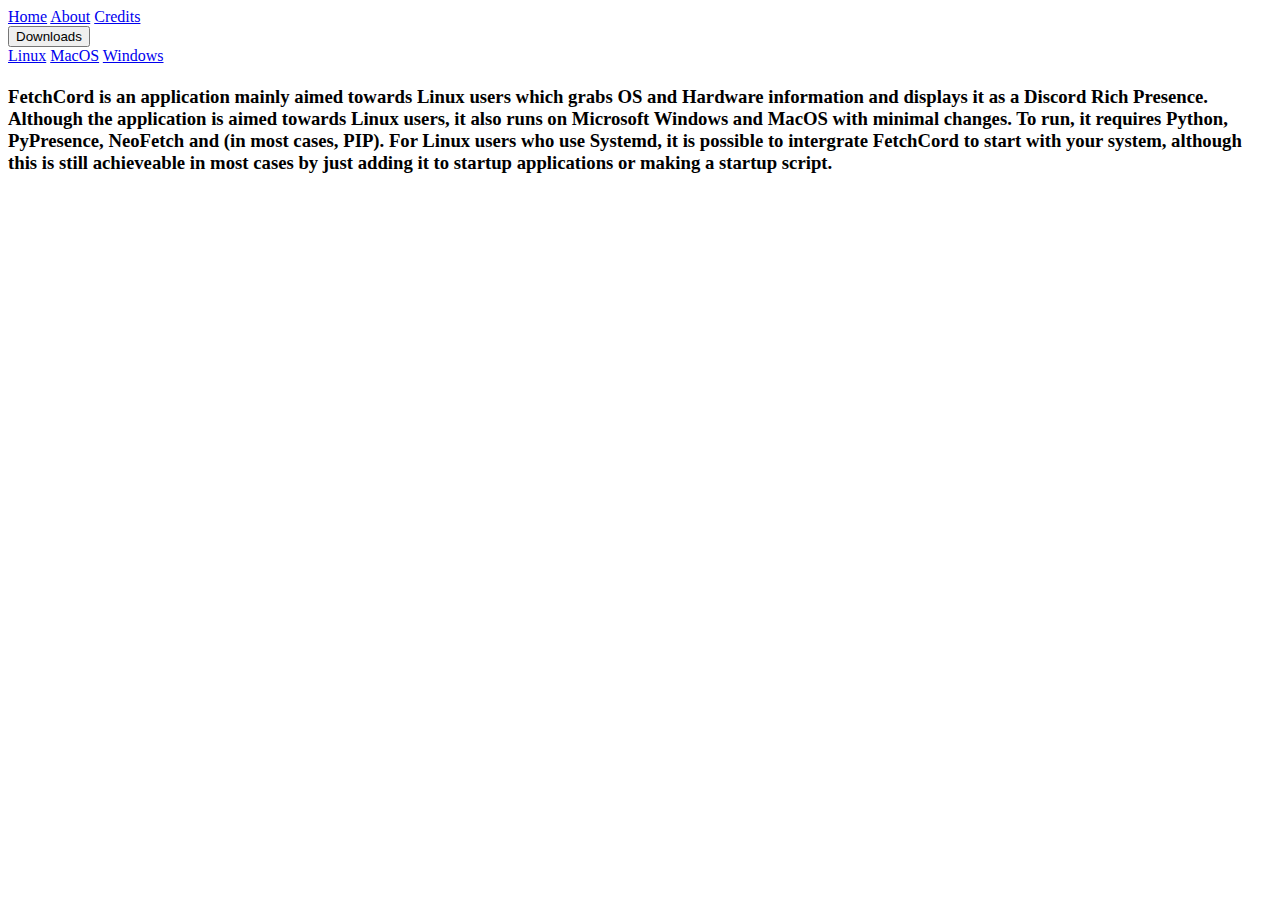
==== about.html @ d9ba700a "Fix HTML formatting" ====
<!DOCTYPE html>
<html>
    <head>
        <title>FetchCord</title>
        <meta content="text/html" charset="UTF-8" http-equiv="Content-Type">
        <meta content="UTF-8" http-equiv="encoding">
        <link type="text/css" rel="stylesheet" href="styles.css">
        <script type="code/javascript" src="script.js"></script>
        <link rel = "icon" href = "favicon.ico"> 
    </head>

    <body>
        <div class="navbar">
            <a href="index.html">Home</a>
            <a href="about.html">About</a>
            <a href="credits.html">Credits</a>
            <div class="dropdown">
                <button class="dropbtn">Downloads
                    <i class="fa fa-caret-down"></i>
                </button>
                <div class="dropdown-content">
                    <a href="linux.html">Linux</a>
                    <a href="macos.html">MacOS</a>
                    <a href="windows.html">Windows</a>
                </div>
            </div>
        </div> 

        <header class="head1"><h1></h1></header>
        <p class="about"><h3>FetchCord is an application mainly aimed towards Linux users which grabs OS and Hardware information and displays it as a Discord Rich Presence. Although the application is aimed towards Linux users, it also runs on Microsoft Windows and MacOS with minimal changes. To run, it requires Python, PyPresence, NeoFetch and (in most cases, PIP). For Linux users who use Systemd, it is possible to intergrate FetchCord to start with your system, although this is still achieveable in most cases by just adding it to startup applications or making a startup script.</h3></p>
    </body>
</html>
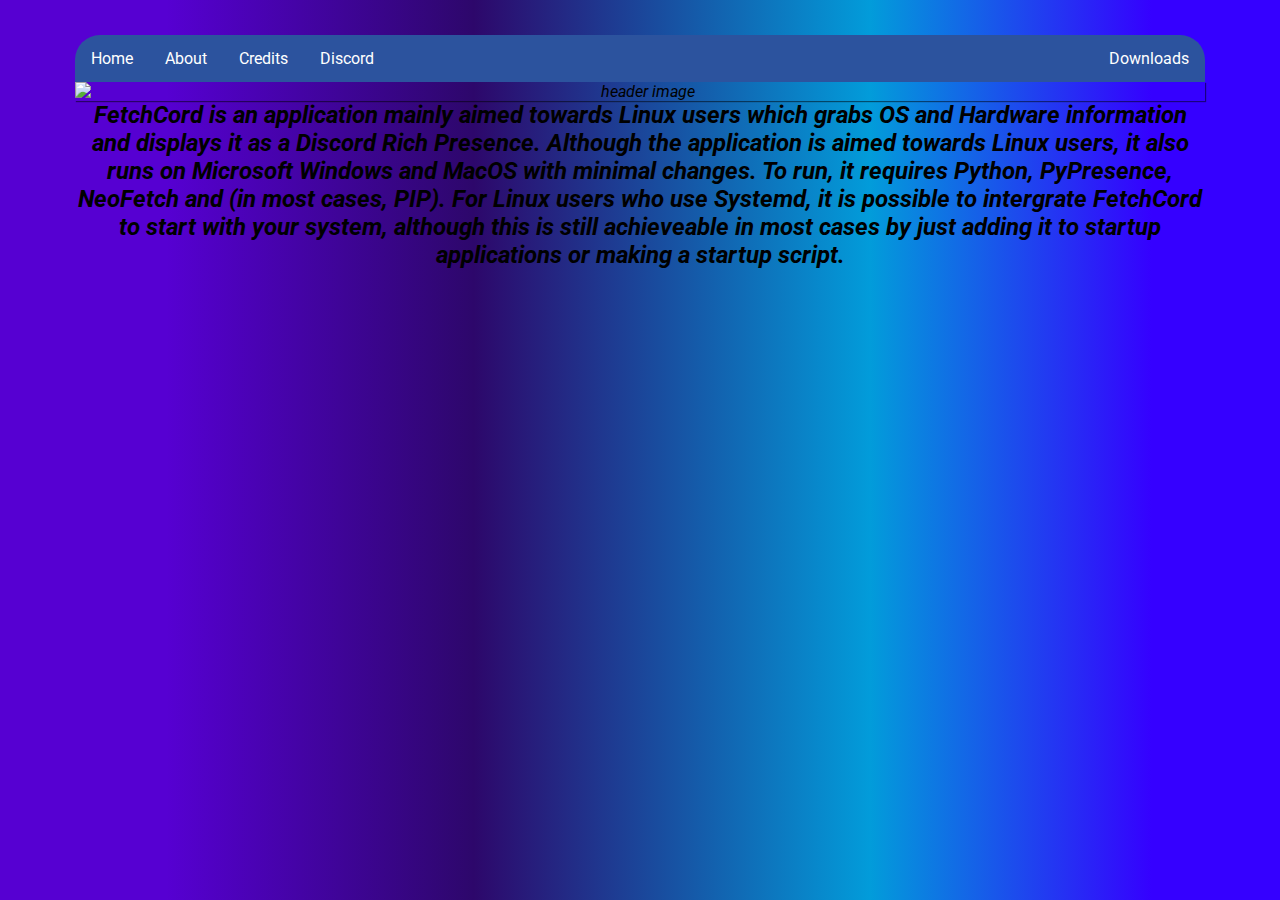
==== commit ac3448d5: "Format all .html documents" ====
--- a/about.html
+++ b/about.html
@@ -1,32 +1,41 @@
 <!DOCTYPE html>
-<html>
-    <head>
-        <title>FetchCord</title>
-        <meta content="text/html" charset="UTF-8" http-equiv="Content-Type">
-        <meta content="UTF-8" http-equiv="encoding">
-        <link type="text/css" rel="stylesheet" href="styles.css">
-        <script type="code/javascript" src="script.js"></script>
-        <link rel = "icon" href = "favicon.ico"> 
-    </head>
+<html lang="en">
+  <head>
+    <title>FetchCord</title>
+    <meta content="text/html" charset="UTF-8" http-equiv="Content-Type">
+    <meta content="UTF-8" http-equiv="encoding">
+    <link type="text/css" rel="stylesheet" href="styles.css">
+    <script type="code/javascript" src="script.js"></script>
+    <link rel="icon" href="favicon.ico">
+  </head>
 
-    <body>
-        <div class="navbar">
-            <a href="index.html">Home</a>
-            <a href="about.html">About</a>
-            <a href="credits.html">Credits</a>
-            <div class="dropdown">
-                <button class="dropbtn">Downloads
-                    <i class="fa fa-caret-down"></i>
-                </button>
-                <div class="dropdown-content">
-                    <a href="linux.html">Linux</a>
-                    <a href="macos.html">MacOS</a>
-                    <a href="windows.html">Windows</a>
-                </div>
-            </div>
-        </div> 
+  <body>
+    <div class="navbar">
+      <a href="index.html">Home</a>
+      <a href="about.html">About</a>
+      <a href="credits.html">Credits</a>
+      <a href="discord.html">Discord</a>
+     
+      <div class="dropdown">
+        <button class="dropbtn">Downloads
+          <em class="fa fa-caret-down"></i>
+        </button>
+        
+        <div class="dropdown-content">
+          <a href="linux.html">Linux</a>
+          <a href="macos.html">MacOS</a>
+          <a href="windows.html">Windows</a>
+        </div>
+      </div>
+    </div>
 
-        <header class="head1"><h1></h1></header>
-        <p class="about"><h3>FetchCord is an application mainly aimed towards Linux users which grabs OS and Hardware information and displays it as a Discord Rich Presence. Although the application is aimed towards Linux users, it also runs on Microsoft Windows and MacOS with minimal changes. To run, it requires Python, PyPresence, NeoFetch and (in most cases, PIP). For Linux users who use Systemd, it is possible to intergrate FetchCord to start with your system, although this is still achieveable in most cases by just adding it to startup applications or making a startup script.</h3></p>
-    </body>
+    <header class="head1"><img alt="header image" src="about.png" /></header>
+    <p class="about1">
+    <h2>FetchCord is an application mainly aimed towards Linux users which grabs OS and Hardware information and displays
+      it as a Discord Rich Presence. Although the application is aimed towards Linux users, it also runs on Microsoft
+      Windows and MacOS with minimal changes. To run, it requires Python, PyPresence, NeoFetch and (in most cases, PIP).
+      For Linux users who use Systemd, it is possible to intergrate FetchCord to start with your system, although this is
+      still achieveable in most cases by just adding it to startup applications or making a startup script.</h2>
+    </p>
+  </body>
 </html>--- a/styles.css
+++ b/styles.css
@@ -0,0 +1,270 @@
+@import url('https://fonts.googleapis.com/css2?family=Roboto:ital,wght@0,100;0,400;0,900;1,300;1,500;1,700;1,900&display=swap');
+
+*{
+  margin: 0;
+  padding: 0;
+  box-sizing: border-box;
+  font-family: 'Roboto', sans-serif !important;
+}
+
+body{
+  background: rgb(86,0,210);
+  background: linear-gradient(90deg, rgba(86,0,210,1) 13%, rgba(45,7,107,1) 37%, rgba(2,156,218,1) 68%, rgba(53,0,255,1) 90%); 
+  color: rgb(0, 0, 0);
+  text-align: center;
+  padding-left: 75px;
+  padding-right: 75px;
+  padding-top: 35px;
+  padding-bottom: 25px;
+}
+
+h1 {
+  color: black;
+}
+
+.header {
+  font-family: Arial, Helvetica, sans-serif;
+  background-size: cover;
+  background-repeat: no-repeat;
+  background-origin: border-box;
+  box-shadow: 1px 1px 1px rgba(0, 0, 0, 0.5);
+  display: grid;
+  place-items: center;
+  border-bottom-left-radius: 25px;
+  border-bottom-right-radius: 25px;
+  height: 100%;
+  overflow: hidden;
+  background: linear-gradient(to right bottom, rgb(0, 20, 200), rgb(255, 100, 255));
+}
+
+.header--home {
+  overflow: hidden;
+}
+
+.header--home img, .header--home h1 {
+  width: 17.5%;
+  margin-left: 0;
+  transform: translateX(0);
+  background-blend-mode: multiply;
+  filter: opacity(100%);
+}
+
+.header--home h1, .header--home p {
+  color: rgba(255, 255, 255, 1.00);
+  text-align: center;
+}
+
+.header--home h1 {
+  font-size: 32px;
+}
+
+.header--home p {
+  font-size: 20px;
+}
+
+@keyframes fade-and-come-down {
+  from{
+    transform: translateY(-100px);
+    opacity: 0;
+  }
+  to{
+    transform: translateX(0);
+    opacity: 1;
+  }
+}
+
+/*
+.header h1 { 
+  font-size: 60px; 
+  padding: 15px;
+  text-align: center;
+  color: #000;
+  animation: fade-and-come-down 1.25s forwards;
+} 
+*/
+
+ .navbar {
+    overflow: hidden;
+    background: linear-gradient(to bottom, #2c539e 13%,#2c539e 40%,#2c539e 55%,#2c539e 83%);
+    font-family: Arial;
+    border-top-left-radius: 25px;
+    border-top-right-radius: 25px;
+  }
+  
+  .navbar a {
+    float: left;
+    font-size: 16px;
+    color: white;
+    text-align: center;
+    padding: 14px 16px;
+    text-decoration: none;
+  }
+  
+  .dropdown {
+    float: right;
+    overflow: hidden;
+  }
+  
+  .dropdown .dropbtn {
+    font-size: 16px;
+    border: none;
+    outline: none;
+    color: white;
+    padding: 14px 16px;
+    background-color: inherit;
+    font-family: inherit; 
+    margin: 0; 
+  }
+  
+  .navbar a:hover, .dropdown:hover .dropbtn {
+    background-color: rgb(80, 51, 167);
+  }
+  
+  .dropdown-content {
+    display: none;
+    position: absolute;
+    background-color: #f9f9f9;
+    min-width: 160px;
+    box-shadow: 0px 8px 16px 0px rgba(0,0,0,0.2);
+    z-index: 1;
+  }
+  
+  .dropdown-content a {
+    float: none;
+    color: black;
+    padding: 12px 16px;
+    text-decoration: none;
+    display: block;
+    text-align: left;
+  }
+  
+  .dropdown-content a:hover {
+    background-color: #ddd;
+  }
+  
+  .dropdown:hover .dropdown-content {
+    display: block;
+  } 
+
+.footer {
+  position: fixed;
+  bottom: 10px;
+  left: 50%;
+  transform: translateX(-50%);
+  padding-top: 38px;
+}
+
+#respond {
+  margin-top: 40px;
+}
+
+.head1 {
+  font-family: Arial, Helvetica, sans-serif;
+  background-size: cover;
+  background-repeat: no-repeat;
+  background-origin: border-box;
+  height: 100%;
+  box-shadow: 1px 1px 1px rgba(0, 0, 0, 0.5);
+  display: grid;
+  place-items: center;
+  overflow: hidden;
+}
+
+.head1 img {
+  margin-left: 0%;
+  transform: translateX(0%);
+  width: 100%;
+}
+
+.head2 {
+  font-family: Arial, Helvetica, sans-serif;
+  background-size: cover;
+  background-repeat: no-repeat;
+  background-origin: border-box;
+  height: 100%;
+  box-shadow: 1px 1px 1px rgba(0, 0, 0, 0.5);
+  display: grid;
+  place-items: center;
+  overflow: hidden;
+}
+
+.head2 img {
+  width: 100%;
+  transform: translateX(0);
+  margin-left: 0;
+}
+
+.head3 {
+  font-family: Arial, Helvetica, sans-serif;
+  background-size: cover;
+  background-repeat: no-repeat;
+  background-origin: border-box;
+  height: 100%;
+  box-shadow: 1px 1px 1px rgba(0, 0, 0, 0.5);
+  display: grid;
+  place-items: center;
+}
+
+.head3 img {
+  width: 100%;
+  margin-left: 0;
+  transform: translateX(0);
+}
+
+.head4 {
+  font-family: Arial, Helvetica, sans-serif;
+  background-size: cover;
+  background-repeat: no-repeat;
+  background-origin: border-box;
+  height: 100%;
+  box-shadow: 1px 1px 1px rgba(0, 0, 0, 0.5);
+  overflow: hidden;
+  display: grid;
+  place-items: center;
+}
+
+.head4 img {
+  width: 100%;
+  margin-left: 0;
+  transform: translateX(0);
+}
+
+.head5 {
+  font-family: Arial, Helvetica, sans-serif;
+  background-size: cover;
+  background-repeat: no-repeat;
+  background-origin: border-box;
+  height: 100%;
+  box-shadow: 1px 1px 1px rgba(0, 0, 0, 0.5);
+  overflow: hidden;
+  display: grid;
+  place-items: center;
+}
+
+.head5 img {
+  margin-left: 0;
+  transform: translateX(0);
+  width: 100%;
+}
+
+.head6 {
+  font-family: Arial, Helvetica, sans-serif;
+  background-size: cover;
+  background-repeat: no-repeat;
+  background-origin: border-box;
+  height: 100%;
+  box-shadow: 1px 1px 1px rgba(0, 0, 0, 0.5);
+  overflow: hidden;
+  display: grid;
+  place-items: center;
+}
+
+.head6 img {
+  width: 100%;
+  margin-left: 0;
+  transform: translateX(0);
+}
+
+.guide, .guide h1 {
+  color: rgb(255, 255, 255);
+}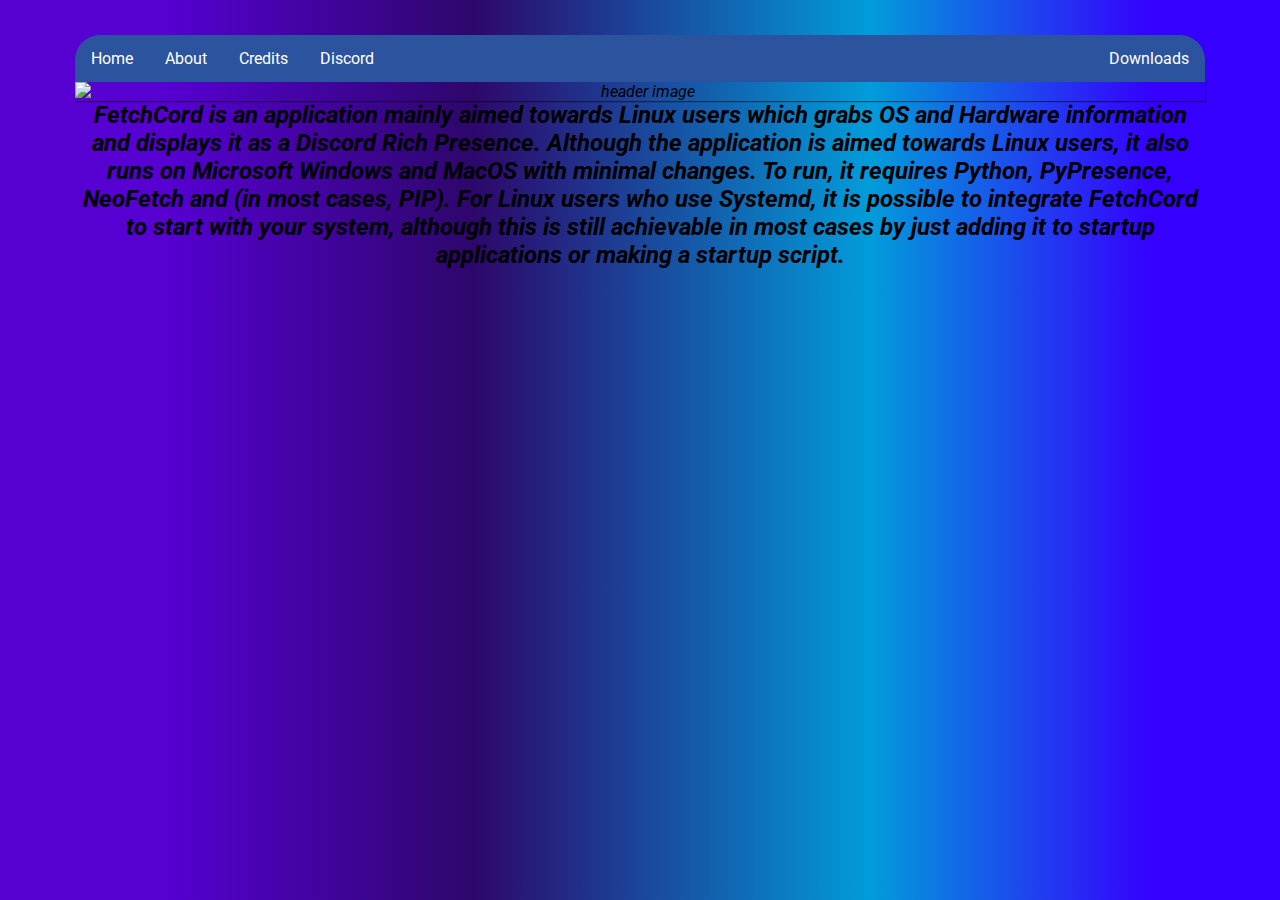
==== commit 9b447f0e: "Fix incorrect HTML errors" ====
--- a/about.html
+++ b/about.html
@@ -30,12 +30,15 @@
     </div>
 
     <header class="head1"><img alt="header image" src="about.png" /></header>
+    
     <p class="about1">
-    <h2>FetchCord is an application mainly aimed towards Linux users which grabs OS and Hardware information and displays
-      it as a Discord Rich Presence. Although the application is aimed towards Linux users, it also runs on Microsoft
-      Windows and MacOS with minimal changes. To run, it requires Python, PyPresence, NeoFetch and (in most cases, PIP).
-      For Linux users who use Systemd, it is possible to intergrate FetchCord to start with your system, although this is
-      still achieveable in most cases by just adding it to startup applications or making a startup script.</h2>
+      <h2>
+        FetchCord is an application mainly aimed towards Linux users which grabs OS and Hardware information and displays
+        it as a Discord Rich Presence. Although the application is aimed towards Linux users, it also runs on Microsoft
+        Windows and MacOS with minimal changes. To run, it requires Python, PyPresence, NeoFetch and (in most cases, PIP).
+        For Linux users who use Systemd, it is possible to integrate FetchCord to start with your system, although this is
+        still achievable in most cases by just adding it to startup applications or making a startup script.
+      </h2>
     </p>
   </body>
 </html>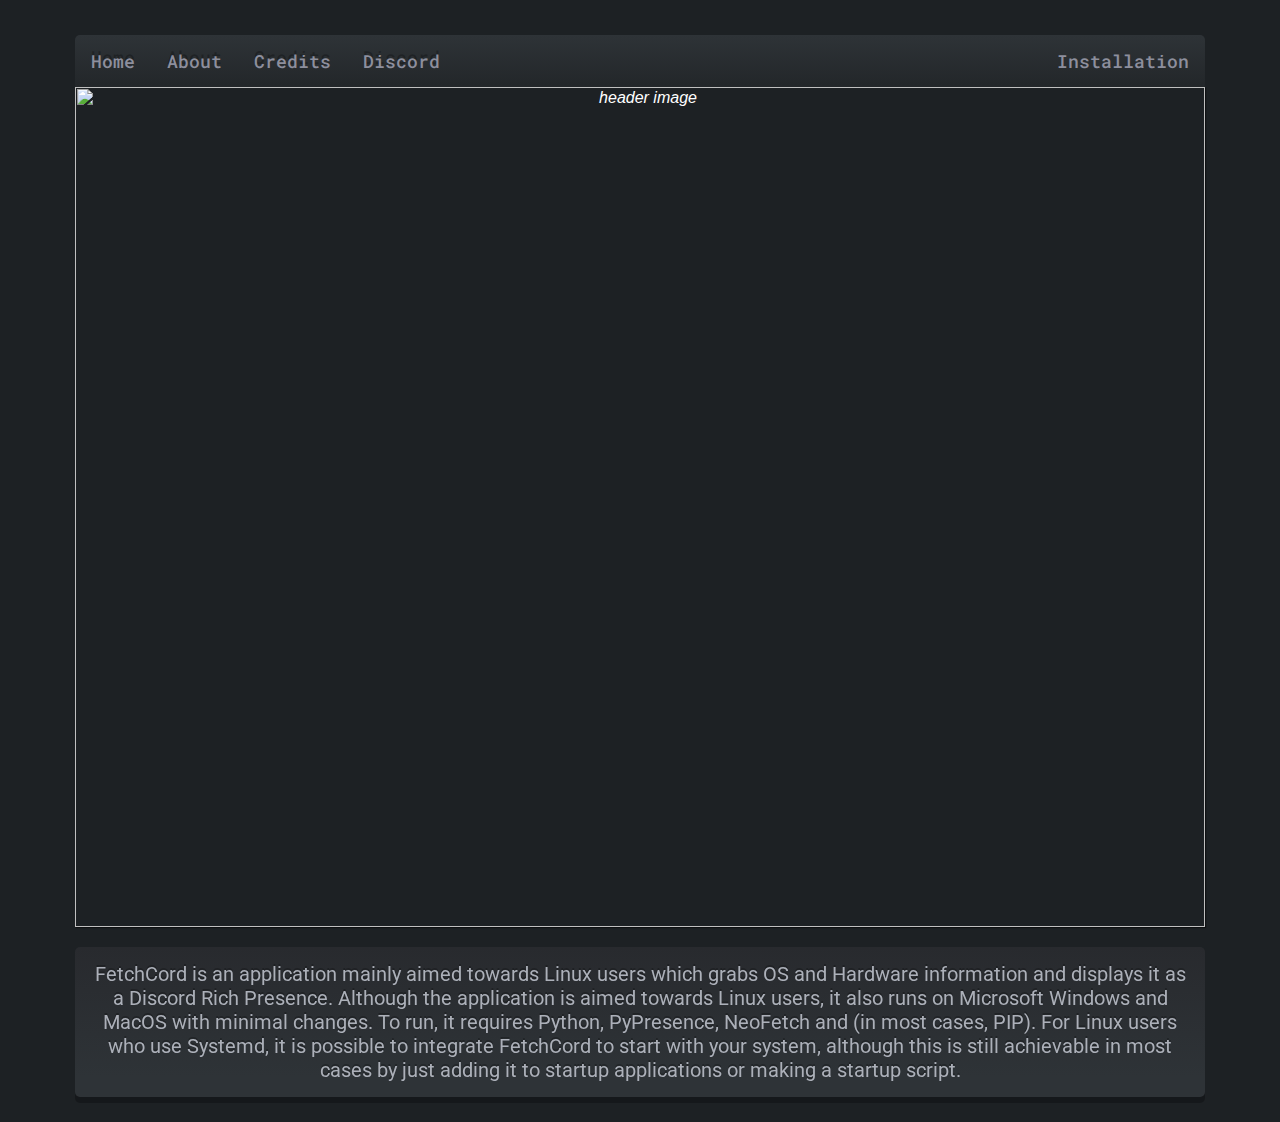
==== commit 079c0102: "Update about.html" ====
--- a/about.html
+++ b/about.html
@@ -1,6 +1,4 @@
-<!DOCTYPE html>
-<html lang="en">
-  <head>
+<html lang="en"><head>
     <title>FetchCord</title>
     <meta content="text/html" charset="UTF-8" http-equiv="Content-Type">
     <meta content="UTF-8" http-equiv="encoding">
@@ -17,28 +15,29 @@
       <a href="discord.html">Discord</a>
      
       <div class="dropdown">
-        <button class="dropbtn">Downloads
-          <em class="fa fa-caret-down"></i>
-        </button>
+        <button class="dropbtn">Installation
+          <em class="fa fa-caret-down">
+        </em></button><em class="fa fa-caret-down">
         
         <div class="dropdown-content">
           <a href="linux.html">Linux</a>
           <a href="macos.html">MacOS</a>
           <a href="windows.html">Windows</a>
         </div>
-      </div>
-    </div>
+      </em></div><em class="fa fa-caret-down">
+    </em></div><em class="fa fa-caret-down">
 
-    <header class="head1"><img alt="header image" src="about.png" /></header>
+    <header class="head1"><img alt="header image" src="about.png"></header>
     
-    <p class="about1">
-      <h2>
+    <div class="textbg">
+    <p>
         FetchCord is an application mainly aimed towards Linux users which grabs OS and Hardware information and displays
         it as a Discord Rich Presence. Although the application is aimed towards Linux users, it also runs on Microsoft
         Windows and MacOS with minimal changes. To run, it requires Python, PyPresence, NeoFetch and (in most cases, PIP).
         For Linux users who use Systemd, it is possible to integrate FetchCord to start with your system, although this is
         still achievable in most cases by just adding it to startup applications or making a startup script.
-      </h2>
     </p>
-  </body>
-</html>+</div>
+    <p></p>
+  
+</em></body></html>
--- a/styles.css
+++ b/styles.css
@@ -1,65 +1,88 @@
-@import url('https://fonts.googleapis.com/css2?family=Roboto:ital,wght@0,100;0,400;0,900;1,300;1,500;1,700;1,900&display=swap');
+@import url('https://fonts.googleapis.com/css2?family=Roboto+Mono:ital,wght@0,500;1,400;1,700&family=Roboto:wght@300;400&display=swap');
 
 *{
   margin: 0;
   padding: 0;
   box-sizing: border-box;
-  font-family: 'Roboto', sans-serif !important;
-}
+}
+/* Font Styles */
+
+h1 {
+  font-family: 'Roboto Mono';
+  font-style: italic;
+  font-weight: 700;
+  font-size: 48px;
+}
+
+h2 {
+  font-family: 'Roboto Mono';
+  font-style: italic;
+  font-weight: 400;
+  font-size: 18px;
+}
+
+.desc {
+  font-family: 'Roboto Mono';
+  font-weight: 500;
+  font-size: 20px;
+  font-style: normal;
+  padding-top: 5px;
+ }
+
+p {
+  font-family: 'Roboto';
+  font-weight: 400;
+  font-style: normal;
+  font-size: 20px;
+  color:#ACB0B9;
+  text-shadow: 0px -2px 0px rgba(0, 0, 0, 0.25);
+}
+
+/*End of font styles*/
 
 body{
-  background: rgb(86,0,210);
-  background: linear-gradient(90deg, rgba(86,0,210,1) 13%, rgba(45,7,107,1) 37%, rgba(2,156,218,1) 68%, rgba(53,0,255,1) 90%); 
-  color: rgb(0, 0, 0);
+  background: #1D2124;
+  color: white;
   text-align: center;
   padding-left: 75px;
   padding-right: 75px;
   padding-top: 35px;
   padding-bottom: 25px;
-}
-
-h1 {
-  color: black;
+  animation: fade-and-come-down 1.25s forwards;
 }
 
 .header {
-  font-family: Arial, Helvetica, sans-serif;
-  background-size: cover;
-  background-repeat: no-repeat;
-  background-origin: border-box;
-  box-shadow: 1px 1px 1px rgba(0, 0, 0, 0.5);
-  display: grid;
-  place-items: center;
-  border-bottom-left-radius: 25px;
-  border-bottom-right-radius: 25px;
-  height: 100%;
-  overflow: hidden;
-  background: linear-gradient(to right bottom, rgb(0, 20, 200), rgb(255, 100, 255));
+  background-size: cover;
+  background-repeat: no-repeat;
+  background-origin: border-box;
+  display: grid;
+  grid-template-columns: 150px 500px;
+  column-gap: 30px;
+  place-items: center;
+  border-bottom-left-radius: 5px;
+  border-bottom-right-radius: 5px;
+  height: 100%;
+  overflow: hidden;
+  padding-top: 20px;
+  padding-bottom: 20px;
+  background: linear-gradient(180deg, #3B158C 0%, #5C3DE3 100%);
+  filter: drop-shadow(6px 6px 6px rgba(0, 0, 0, 0.25));
+  text-shadow: 0px -4px 0px rgba(0, 0, 0, 0.25);
+  justify-content: center;
+}
+
+
+.logo {
+  float:left;
+}
+
+.headertxt {
+  text-align:left;
+  float:right;
 }
 
 .header--home {
   overflow: hidden;
-}
-
-.header--home img, .header--home h1 {
-  width: 17.5%;
-  margin-left: 0;
-  transform: translateX(0);
-  background-blend-mode: multiply;
-  filter: opacity(100%);
-}
-
-.header--home h1, .header--home p {
-  color: rgba(255, 255, 255, 1.00);
-  text-align: center;
-}
-
-.header--home h1 {
-  font-size: 32px;
-}
-
-.header--home p {
-  font-size: 20px;
 }
 
 @keyframes fade-and-come-down {
@@ -72,66 +95,64 @@
     opacity: 1;
   }
 }
-
-/*
-.header h1 { 
-  font-size: 60px; 
-  padding: 15px;
-  text-align: center;
-  color: #000;
-  animation: fade-and-come-down 1.25s forwards;
-} 
-*/
-
- .navbar {
+  .navbar {
+    color:#8D8F9D;
     overflow: hidden;
-    background: linear-gradient(to bottom, #2c539e 13%,#2c539e 40%,#2c539e 55%,#2c539e 83%);
-    font-family: Arial;
-    border-top-left-radius: 25px;
-    border-top-right-radius: 25px;
-  }
-  
+    background: linear-gradient(180deg, #2E3337 0%, #23272A 96.5%);
+    border-top-left-radius: 5px;
+    border-top-right-radius: 5px;
+  }
+    
   .navbar a {
     float: left;
-    font-size: 16px;
-    color: white;
+    color:#8D8F9D;
     text-align: center;
     padding: 14px 16px;
     text-decoration: none;
+    text-shadow: 0px -4px 0px rgba(0, 0, 0, 0.25);
+    font-family: 'Roboto Mono';
+    font-weight: 500;
+    font-size: 18px;
   }
   
   .dropdown {
     float: right;
     overflow: hidden;
+    font-family: 'Roboto Mono';
   }
   
   .dropdown .dropbtn {
-    font-size: 16px;
+    font-weight: 500;
+    font-size: 18px;
     border: none;
     outline: none;
-    color: white;
+    color: #8D8F9D;
     padding: 14px 16px;
     background-color: inherit;
-    font-family: inherit; 
-    margin: 0; 
+    font-family: inherit;
+    margin: 0;
   }
   
   .navbar a:hover, .dropdown:hover .dropbtn {
-    background-color: rgb(80, 51, 167);
+    color: #5C3DE3;
+    text-shadow: 0px 0px 19px #8065F4, 0px -4px 0px rgba(0, 0, 0, 0.25);
+
   }
   
   .dropdown-content {
     display: none;
     position: absolute;
-    background-color: #f9f9f9;
+    background-color: #24282b;
     min-width: 160px;
     box-shadow: 0px 8px 16px 0px rgba(0,0,0,0.2);
     z-index: 1;
+    border-radius: 5px;
+
   }
   
   .dropdown-content a {
     float: none;
-    color: black;
+    color: #8D8F9D;
     padding: 12px 16px;
     text-decoration: none;
     display: block;
@@ -139,12 +160,22 @@
   }
   
   .dropdown-content a:hover {
-    background-color: #ddd;
+    background-color: #2e3337;
   }
   
   .dropdown:hover .dropdown-content {
     display: block;
   } 
+
+.textbg{
+  background: #0b0a0d;
+  background: linear-gradient(180deg, #282A2E 0%, #2E3337 86.46%);
+  margin-top: 20px;
+  text-align: center;
+  padding: 15px;
+  filter: drop-shadow(0px 6px 0px rgba(0, 0, 0, 0.25));
+  border-radius: 5px;
+}
 
 .footer {
   position: fixed;
@@ -265,6 +296,47 @@
   transform: translateX(0);
 }
 
-.guide, .guide h1 {
-  color: rgb(255, 255, 255);
-}+.gallery {
+    display: grid;
+    grid-template-columns: auto auto auto auto;
+    gap: 20px;
+}
+
+@media only screen and (max-width: 930px) {
+  .gallery {
+        grid-template-columns: auto auto;
+  }
+}
+
+.galleryitem {
+  float: left;
+  height: 95%;
+  background: #0b0a0d;
+  background: linear-gradient(180deg, #282A2E 0%, #2E3337 86.46%);
+  margin-top: 20px;
+  text-align: center;
+  padding: 15px;
+  filter: drop-shadow(0px 6px 0px rgba(0, 0, 0, 0.25));
+  border-radius: 5px;
+}
+
+.discordframe {
+  padding-top:50px;
+  float:center;
+}
+
+.about1 {
+  color: white;
+  padding-top: 50px;
+}
+
+.creators {
+  padding-top: 50px;
+}
+
+.adblock {
+  padding-top: 50px;
+  color: white;
+  float: center;
+  text-align: center;
+{
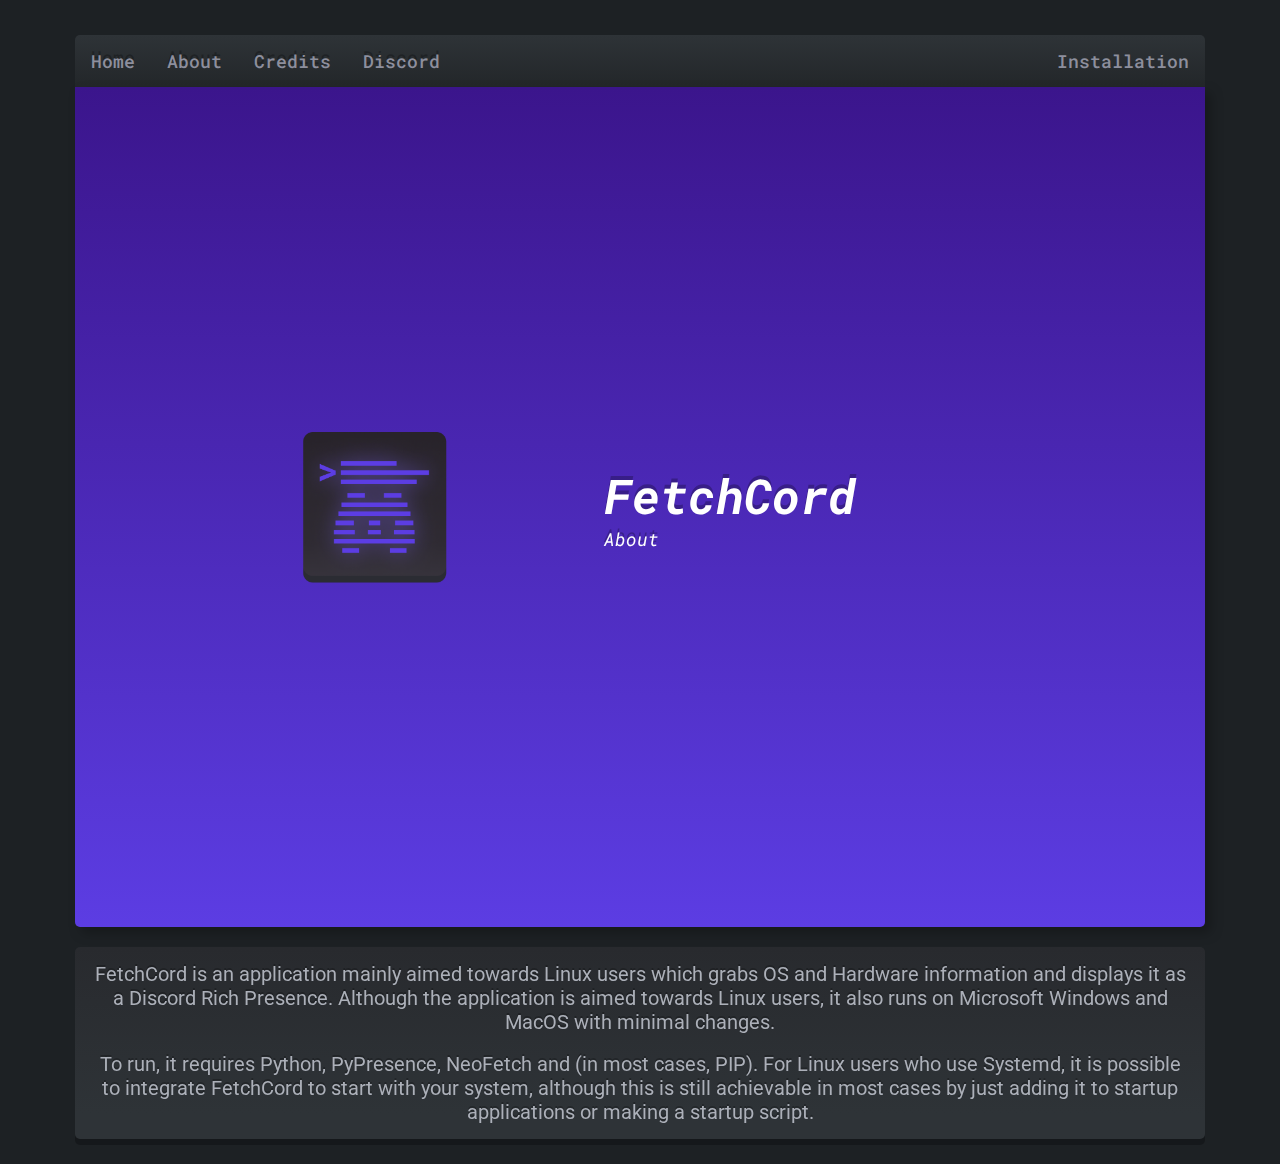
==== commit 7b4239ad: "Update about.html" ====
--- a/about.html
+++ b/about.html
@@ -25,19 +25,22 @@
           <a href="windows.html">Windows</a>
         </div>
       </em></div><em class="fa fa-caret-down">
-    </em></div><em class="fa fa-caret-down">
-
-    <header class="head1"><img alt="header image" src="about.png"></header>
+    </em></div>        <header class="header">
+    <div class="logo">
+        <img alt="Homepage Header" src="fetchcord.png" style="height: 151px;">
+    </div>
+    <div class="headertxt">
+        <h1>FetchCord</h1>
+        <h2>About</h2>
+    </div>
+</header>
     
     <div class="textbg">
     <p>
-        FetchCord is an application mainly aimed towards Linux users which grabs OS and Hardware information and displays
-        it as a Discord Rich Presence. Although the application is aimed towards Linux users, it also runs on Microsoft
-        Windows and MacOS with minimal changes. To run, it requires Python, PyPresence, NeoFetch and (in most cases, PIP).
-        For Linux users who use Systemd, it is possible to integrate FetchCord to start with your system, although this is
-        still achievable in most cases by just adding it to startup applications or making a startup script.
-    </p>
+FetchCord is an application mainly aimed towards Linux users which grabs OS and Hardware information and displays it as a Discord Rich Presence. Although the application is aimed towards Linux users, it also runs on Microsoft Windows and MacOS with minimal changes. 
+</p>
+<br>
+<p>To run, it requires Python, PyPresence, NeoFetch and (in most cases, PIP). For Linux users who use Systemd, it is possible to integrate FetchCord to start with your system, although this is still achievable in most cases by just adding it to startup applications or making a startup script.
+</p>
 </div>
-    <p></p>
-  
-</em></body></html>
+    <p></p></body></html>
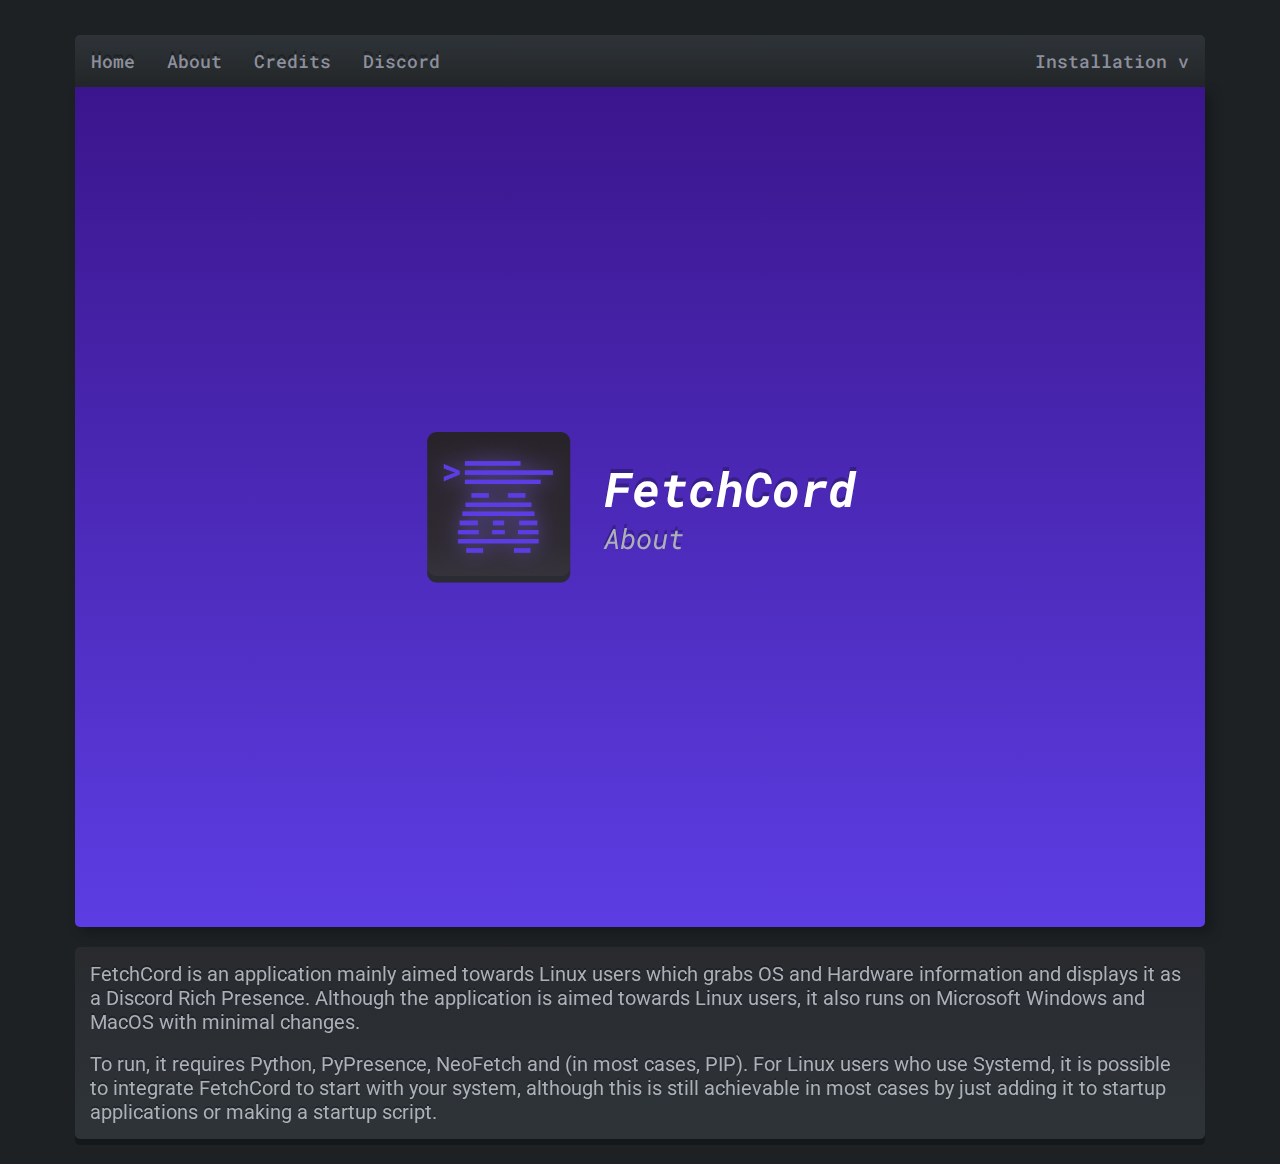
==== commit 689a62bd: "Update about.html" ====
--- a/about.html
+++ b/about.html
@@ -15,17 +15,15 @@
       <a href="discord.html">Discord</a>
      
       <div class="dropdown">
-        <button class="dropbtn">Installation
-          <em class="fa fa-caret-down">
-        </em></button><em class="fa fa-caret-down">
-        
+        <button class="dropbtn">Installation v</button>        
         <div class="dropdown-content">
           <a href="linux.html">Linux</a>
           <a href="macos.html">MacOS</a>
           <a href="windows.html">Windows</a>
         </div>
-      </em></div><em class="fa fa-caret-down">
-    </em></div>        <header class="header">
+      </div>
+      </div>        
+      <header class="header">
     <div class="logo">
         <img alt="Homepage Header" src="fetchcord.png" style="height: 151px;">
     </div>
--- a/styles.css
+++ b/styles.css
@@ -18,7 +18,8 @@
   font-family: 'Roboto Mono';
   font-style: italic;
   font-weight: 400;
-  font-size: 18px;
+  font-size: 28px;
+  color:#ACB0B9;
 }
 
 .desc {
@@ -43,7 +44,6 @@
 body{
   background: #1D2124;
   color: white;
-  text-align: center;
   padding-left: 75px;
   padding-right: 75px;
   padding-top: 35px;
@@ -56,7 +56,7 @@
   background-repeat: no-repeat;
   background-origin: border-box;
   display: grid;
-  grid-template-columns: 150px 500px;
+  grid-template-columns: 150px auto;
   column-gap: 30px;
   place-items: center;
   border-bottom-left-radius: 5px;
@@ -77,8 +77,10 @@
 }
 
 .headertxt {
-  text-align:left;
-  float:right;
+  text-align:
+  left;
+  float:
+  right;
 }
 
 .header--home {
@@ -171,7 +173,6 @@
   background: #0b0a0d;
   background: linear-gradient(180deg, #282A2E 0%, #2E3337 86.46%);
   margin-top: 20px;
-  text-align: center;
   padding: 15px;
   filter: drop-shadow(0px 6px 0px rgba(0, 0, 0, 0.25));
   border-radius: 5px;
@@ -321,22 +322,7 @@
 }
 
 .discordframe {
-  padding-top:50px;
-  float:center;
-}
-
-.about1 {
-  color: white;
-  padding-top: 50px;
-}
-
-.creators {
-  padding-top: 50px;
-}
-
-.adblock {
-  padding-top: 50px;
-  color: white;
-  float: center;
-  text-align: center;
-{
+  padding-top: 20px;
+  float:
+  center;
+}
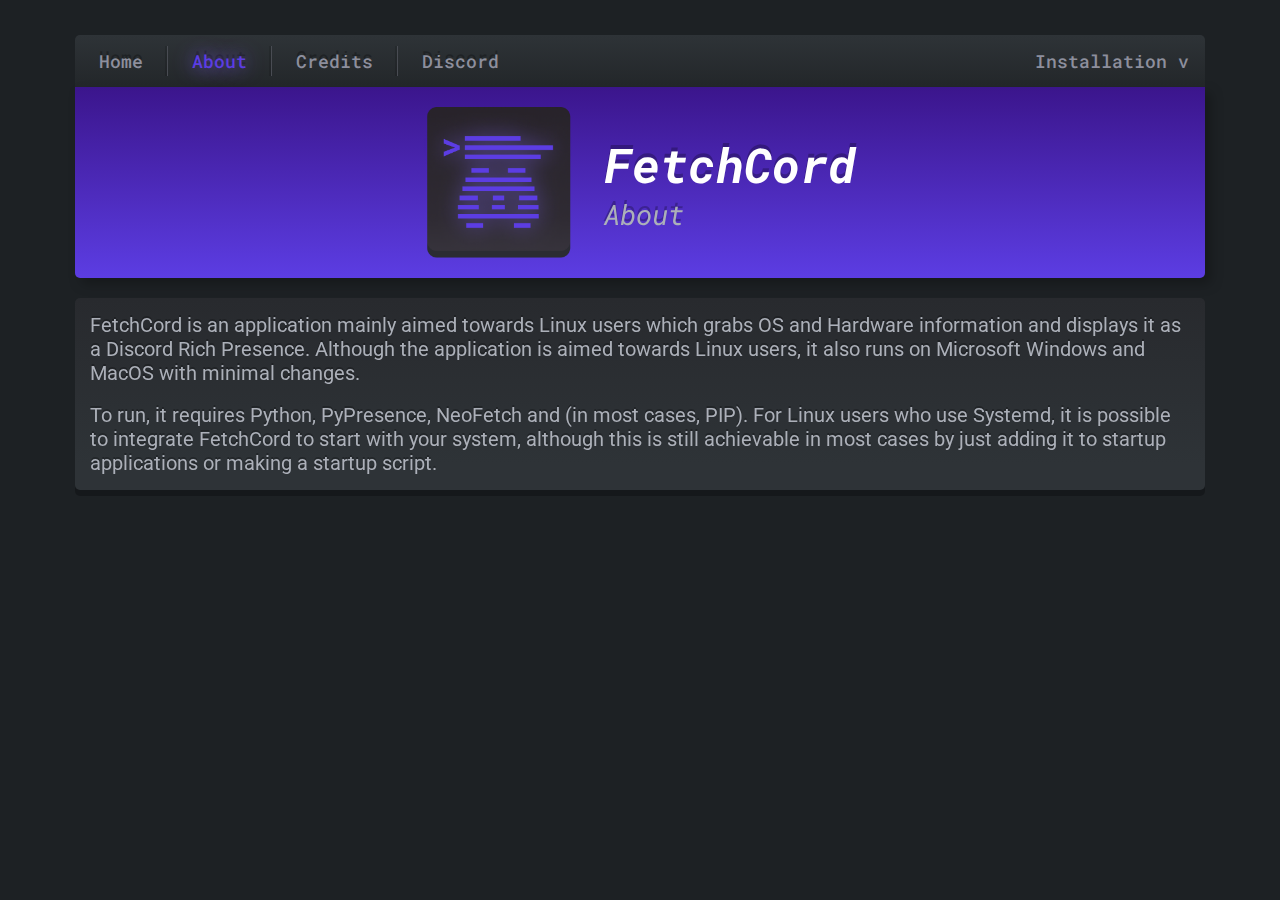
==== commit efdbb521: "Update about.html" ====
--- a/about.html
+++ b/about.html
@@ -9,20 +9,26 @@
 
   <body>
     <div class="navbar">
+    <div class="navbuttons">
       <a href="index.html">Home</a>
-      <a href="about.html">About</a>
+      <div class="vl"></div>
+      <div class="on">  <a href="about.html">About</a> </div>
+      <div class="vl"></div>
       <a href="credits.html">Credits</a>
+      <div class="vl"></div>
       <a href="discord.html">Discord</a>
-     
+    </div>
+    
       <div class="dropdown">
-        <button class="dropbtn">Installation v</button>        
-        <div class="dropdown-content">
+        <button class="dropbtn">Installation v</button>
+            <div class="dropdown-content">
           <a href="linux.html">Linux</a>
           <a href="macos.html">MacOS</a>
           <a href="windows.html">Windows</a>
         </div>
-      </div>
-      </div>        
+</div>
+          
+    </div>        
       <header class="header">
     <div class="logo">
         <img alt="Homepage Header" src="fetchcord.png" style="height: 151px;">
--- a/styles.css
+++ b/styles.css
@@ -61,7 +61,6 @@
   place-items: center;
   border-bottom-left-radius: 5px;
   border-bottom-right-radius: 5px;
-  height: 100%;
   overflow: hidden;
   padding-top: 20px;
   padding-bottom: 20px;
@@ -98,27 +97,51 @@
   }
 }
   .navbar {
-    color:#8D8F9D;
     overflow: hidden;
     background: linear-gradient(180deg, #2E3337 0%, #23272A 96.5%);
     border-top-left-radius: 5px;
     border-top-right-radius: 5px;
+    display: flex;
+    flex-wrap: nowrap;
+    justify-content: space-between;
+    align-items: center;
   }
     
   .navbar a {
     float: left;
     color:#8D8F9D;
     text-align: center;
-    padding: 14px 16px;
+    padding: 14px 24px;
     text-decoration: none;
     text-shadow: 0px -4px 0px rgba(0, 0, 0, 0.25);
     font-family: 'Roboto Mono';
     font-weight: 500;
     font-size: 18px;
   }
-  
+
+  .on a {
+    color: #5c3de3;
+    text-shadow: 0px 0px 19px #8065F4, 0px -4px 0px rgba(0, 0, 0, 0.25);
+  }
+  
+  .navbuttons {
+    display:
+    grid;
+    justify-content: start;
+    grid-template-columns: auto auto auto auto auto auto auto auto;
+    align-items: center;
+  }
+
+
+  .vl {
+    width: 1px;
+    height: 30px;
+    background: #494C53;
+    box-shadow: -1.5px 0px 0px rgb(0 0 0 / 25%);
+  }
+
   .dropdown {
-    float: right;
+    /* float: right; */
     overflow: hidden;
     font-family: 'Roboto Mono';
   }
@@ -140,7 +163,7 @@
     text-shadow: 0px 0px 19px #8065F4, 0px -4px 0px rgba(0, 0, 0, 0.25);
 
   }
-  
+
   .dropdown-content {
     display: none;
     position: absolute;
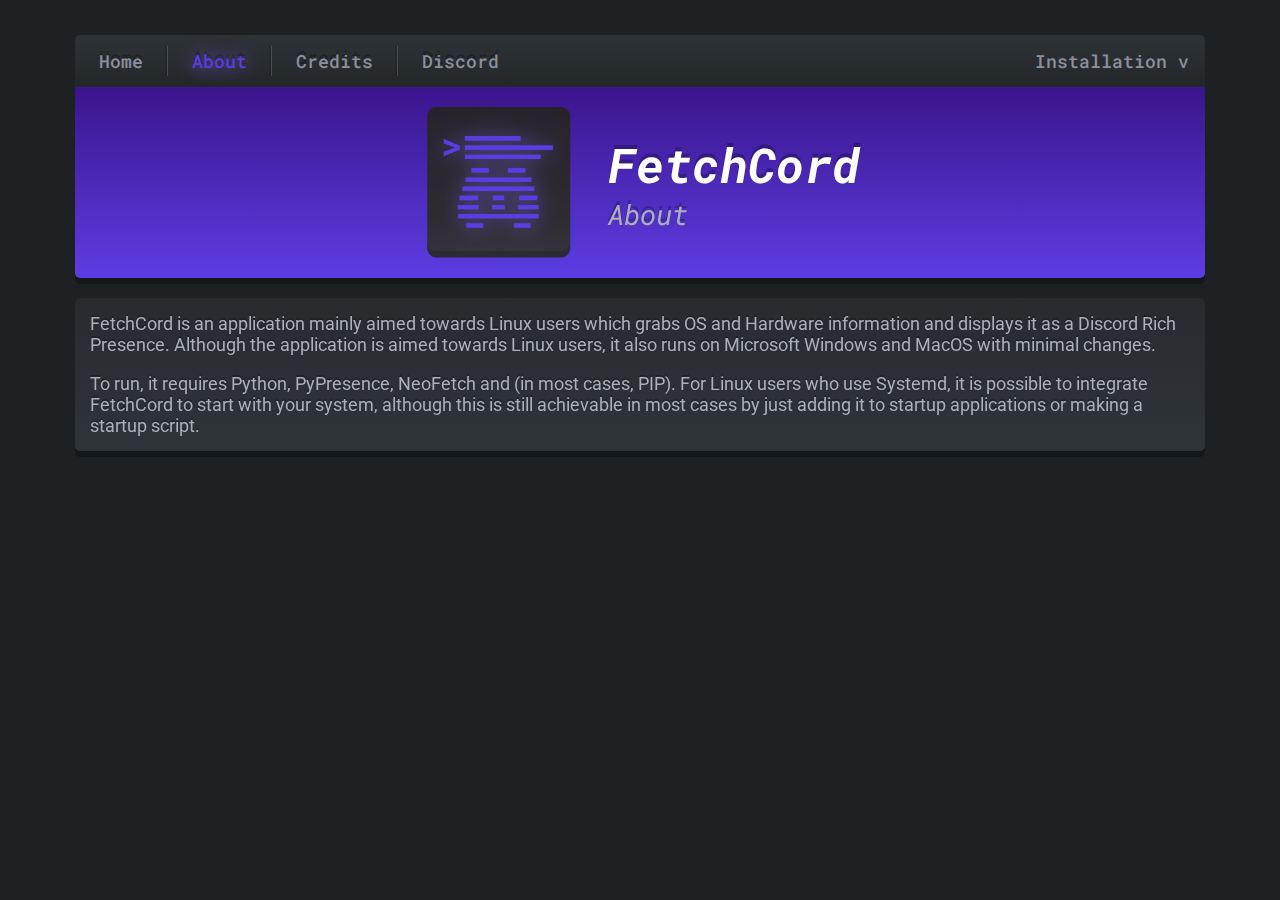
==== commit 3c8b239e: "Mobile scaling code" ====
--- a/about.html
+++ b/about.html
@@ -1,5 +1,6 @@
 <html lang="en"><head>
     <title>FetchCord</title>
+    <meta name="viewport" content="width=device-width, initial-scale=1, maximum-scale=1">
     <meta content="text/html" charset="UTF-8" http-equiv="Content-Type">
     <meta content="UTF-8" http-equiv="encoding">
     <link type="text/css" rel="stylesheet" href="styles.css">
--- a/styles.css
+++ b/styles.css
@@ -34,7 +34,7 @@
   font-family: 'Roboto';
   font-weight: 400;
   font-style: normal;
-  font-size: 20px;
+  font-size: 18px;
   color:#ACB0B9;
   text-shadow: 0px -2px 0px rgba(0, 0, 0, 0.25);
 }
@@ -51,23 +51,25 @@
   animation: fade-and-come-down 1.25s forwards;
 }
 
+
+
 .header {
   background-size: cover;
   background-repeat: no-repeat;
   background-origin: border-box;
-  display: grid;
-  grid-template-columns: 150px auto;
+  display: flex;
+  flex-wrap: nowrap;
   column-gap: 30px;
   place-items: center;
   border-bottom-left-radius: 5px;
   border-bottom-right-radius: 5px;
   overflow: hidden;
-  padding-top: 20px;
-  padding-bottom: 20px;
+  padding: 20px;
   background: linear-gradient(180deg, #3B158C 0%, #5C3DE3 100%);
-  filter: drop-shadow(6px 6px 6px rgba(0, 0, 0, 0.25));
+  filter: drop-shadow(0px 6px 0px rgba(0, 0, 0, 0.25));
   text-shadow: 0px -4px 0px rgba(0, 0, 0, 0.25);
   justify-content: center;
+  align-items: center;
 }
 
 
@@ -76,10 +78,33 @@
 }
 
 .headertxt {
-  text-align:
-  left;
-  float:
-  right;
+  text-align:left;
+  float:right;
+}
+
+@media only screen and (max-width: 800px) {
+  body{
+    padding-left:35px;
+    padding-right:35px;
+  }
+  .logo {
+      transform-origin: left;
+      transform: scale(.7);
+      width:110px
+  }
+  .header {
+      grid-template-columns: auto auto;
+  }
+}
+
+@media only screen and (max-width: 600px) {
+  .logo {
+    display: none;
+  }
+  
+  .header {
+    grid-template-columns: auto;
+  }
 }
 
 .header--home {
@@ -102,9 +127,10 @@
     border-top-left-radius: 5px;
     border-top-right-radius: 5px;
     display: flex;
-    flex-wrap: nowrap;
+    /* flex-wrap: nowrap; */
     justify-content: space-between;
     align-items: center;
+    overflow-x: scroll;
   }
     
   .navbar a {
@@ -119,11 +145,6 @@
     font-size: 18px;
   }
 
-  .on a {
-    color: #5c3de3;
-    text-shadow: 0px 0px 19px #8065F4, 0px -4px 0px rgba(0, 0, 0, 0.25);
-  }
-  
   .navbuttons {
     display:
     grid;
@@ -141,8 +162,7 @@
   }
 
   .dropdown {
-    /* float: right; */
-    overflow: hidden;
+    float: right;
     font-family: 'Roboto Mono';
   }
   
@@ -156,6 +176,7 @@
     background-color: inherit;
     font-family: inherit;
     margin: 0;
+    white-space: nowrap;
   }
   
   .navbar a:hover, .dropdown:hover .dropbtn {
@@ -168,12 +189,20 @@
     display: none;
     position: absolute;
     background-color: #24282b;
-    min-width: 160px;
+    margin-left: 25px;
+    width:150px;
     box-shadow: 0px 8px 16px 0px rgba(0,0,0,0.2);
     z-index: 1;
-    border-radius: 5px;
-
-  }
+    border-bottom-left-radius: 5px;
+    border-bottom-right-radius: 5px;
+  }
+
+@media only screen and (max-width: 768px) {
+  .dropdown-content {
+    margin-left: 0;
+    right: 75px;
+  }
+}
   
   .dropdown-content a {
     float: none;
@@ -181,11 +210,7 @@
     padding: 12px 16px;
     text-decoration: none;
     display: block;
-    text-align: left;
-  }
-  
-  .dropdown-content a:hover {
-    background-color: #2e3337;
+    text-align: right;
   }
   
   .dropdown:hover .dropdown-content {
@@ -329,6 +354,12 @@
 @media only screen and (max-width: 930px) {
   .gallery {
         grid-template-columns: auto auto;
+  }
+}
+
+@media only screen and (max-width: 500px) {
+  .gallery {
+        grid-template-columns: auto;
   }
 }
 
@@ -349,3 +380,8 @@
   float:
   center;
 }
+
+  .on a {
+    color: #5c3de3;
+    text-shadow: 0px 0px 19px #8065F4, 0px -4px 0px rgba(0, 0, 0, 0.25);
+  }
